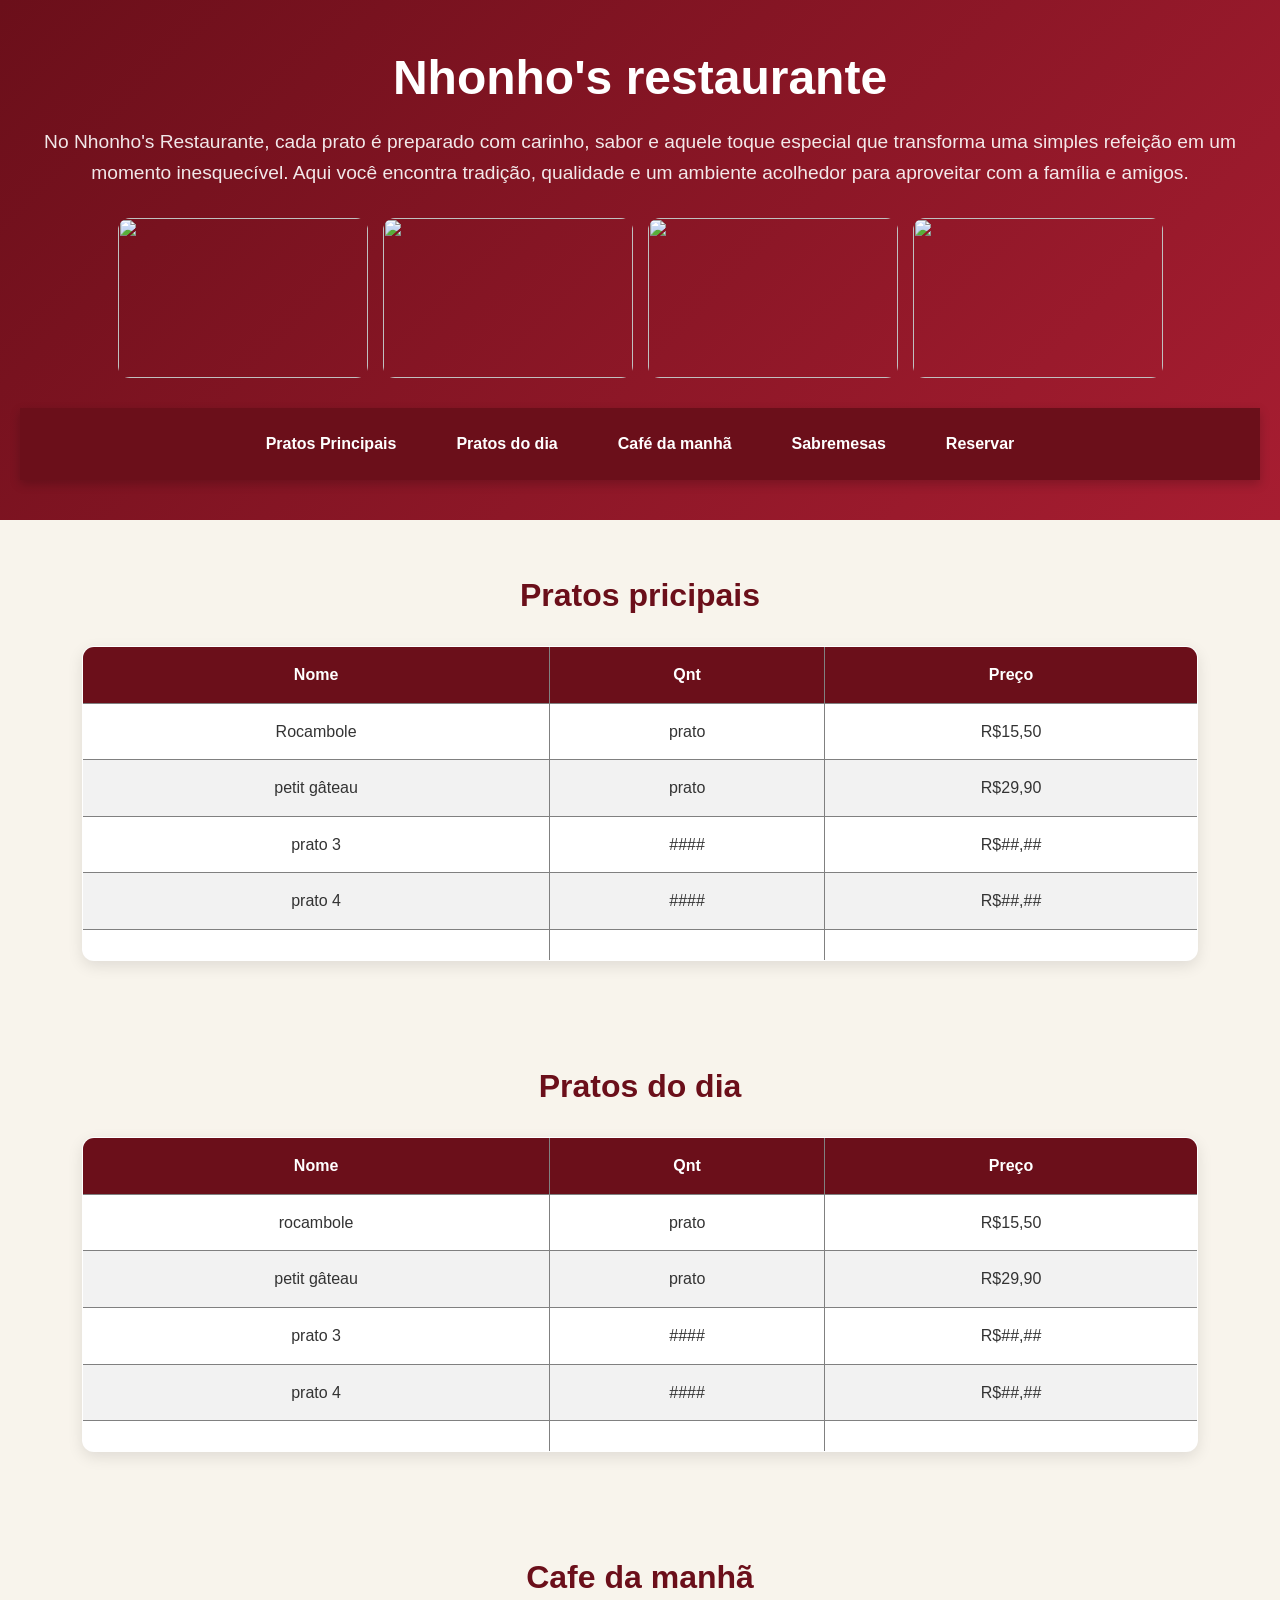
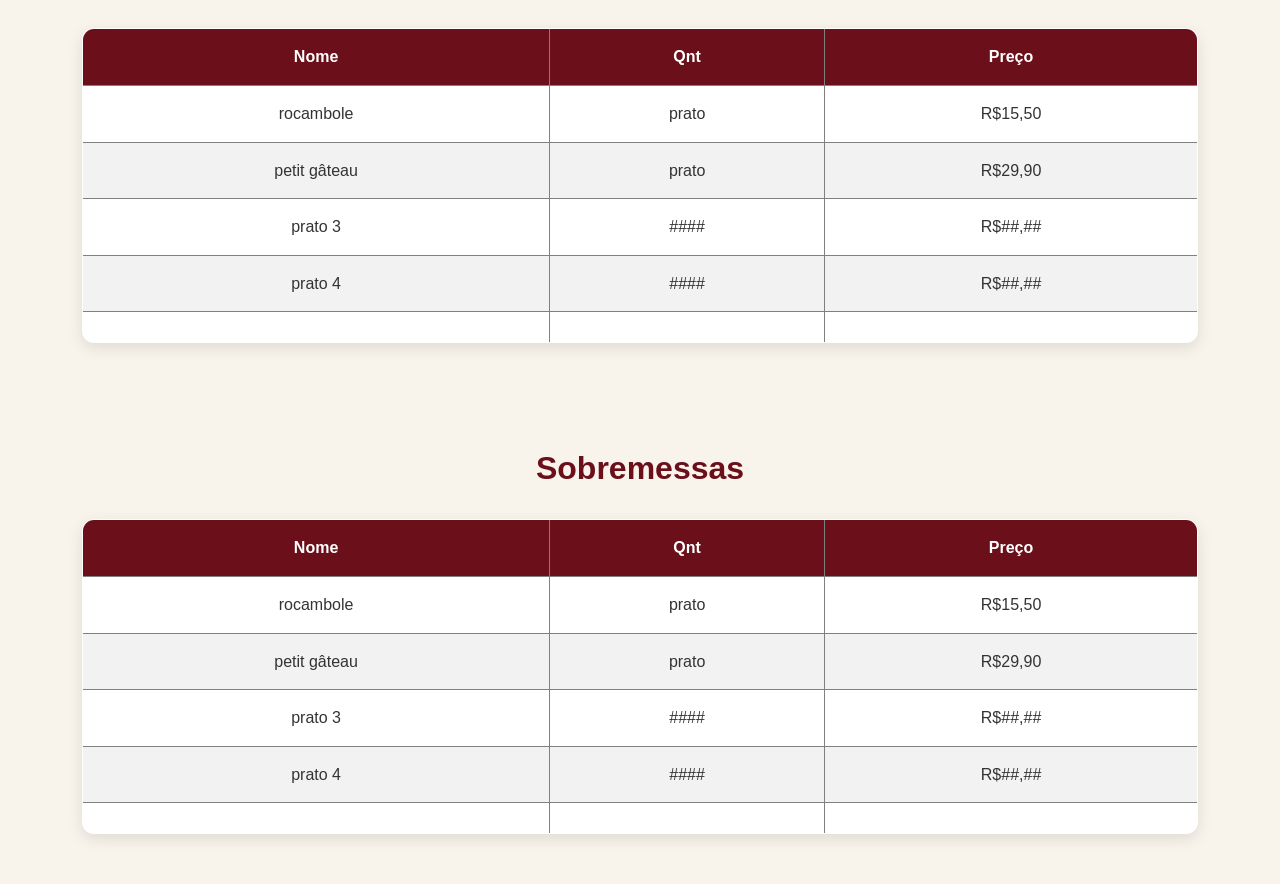
==== projetoResteurante/index.html @ 0e3fda72 "Add files via upload" ====
<!DOCTYPE html>
<html lang="pt-br">

<head>
    <meta charset="UTF-8">
    <meta name="viewport" content="width=device-width, initial-scale=1.0">
    <title>Nhonho's restaurante</title>
    <link rel="stylesheet" href="style.css">

</head>

<body>
    <header>
        <h1>Nhonho's restaurante</h1>
        <p>No Nhonho's Restaurante, cada prato é preparado com carinho, sabor e aquele toque especial que transforma uma
            simples refeição em um momento inesquecível. Aqui você encontra tradição, qualidade e um ambiente acolhedor
            para aproveitar com a família e amigos.</p>
        <div style="flex-direction: row;" class="carrosel">
            <img src="https://th.bing.com/th/id/OIP.OQWwPxt_w4k1fSoa9xNcrQHaE8?w=280&h=187&c=7&r=0&o=7&pid=1.7&rm=3"
                alt="">
            <img src="https://th.bing.com/th/id/OIP.OQWwPxt_w4k1fSoa9xNcrQHaE8?w=280&h=187&c=7&r=0&o=7&pid=1.7&rm=3"
                alt="">
            <img src="https://th.bing.com/th/id/OIP.OQWwPxt_w4k1fSoa9xNcrQHaE8?w=280&h=187&c=7&r=0&o=7&pid=1.7&rm=3"
                alt="">
            <img src="https://th.bing.com/th/id/OIP.OQWwPxt_w4k1fSoa9xNcrQHaE8?w=280&h=187&c=7&r=0&o=7&pid=1.7&rm=3"
                alt="">
        </div>
        <nav>
            <a href="#principal">Pratos Principais</a>
            <a href="#doDia">Pratos do dia</a>
            <a href="#cafeDaManha">Café da manhã</a>
            <a href="#sobremesa">Sabremesas</a>
            <a href="agendamento.html">Reservar </a>
        </nav>
    </header>
    <main>
        <section id="principal">
            <article>
                <h2>Pratos pricipais</h2>
                <table class="pratosPricipais" border="1px">
                    <thead>
                        <th>Nome</th>
                        <th>Qnt</th>
                        <th>Preço</th>
                    </thead>

                    <tbody>
                        <tr>
                            <td onclick="abrirModal('Rocambole', 
'Delicioso rocambole caseiro, macio e recheado com creme especial da casa.',
'https://images.unsplash.com/photo-1604908176997-125f25cc6f3d')">
                                Rocambole
                            </td>
                            <td>prato </td>
                            <td>R$15,50</td>
                        </tr>
                        <tr>
                            <td>petit gâteau</td>
                            <td>prato</td>
                            <td>R$29,90</td>
                        </tr>
                        <tr>
                            <td>prato 3</td>
                            <td>####</td>
                            <td>R$##,##</td>
                        </tr>
                        <tr>
                            <td>prato 4</td>
                            <td>####</td>
                            <td>R$##,##</td>
                        </tr>

                        <tr>
                            <td></td>
                            <td></td>
                            <td></td>
                        </tr>
                    </tbody>
                </table>

            </article>
        </section>
        <section id="doDia">
            <article>
                <h2>Pratos do dia</h2>
                <table class="pratosDoDia" border="1px">
                    <thead>
                        <th>Nome</th>
                        <th>Qnt</th>
                        <th>Preço</th>
                    </thead>

                    <tbody>
                        <tr>
                            <td>rocambole</td>
                            <td>prato </td>
                            <td>R$15,50</td>
                        </tr>
                        <tr>
                            <td>petit gâteau</td>
                            <td>prato</td>
                            <td>R$29,90</td>
                        </tr>
                        <tr>
                            <td>prato 3</td>
                            <td>####</td>
                            <td>R$##,##</td>
                        </tr>
                        <tr>
                            <td>prato 4</td>
                            <td>####</td>
                            <td>R$##,##</td>
                        </tr>

                        <tr>
                            <td></td>
                            <td></td>
                            <td></td>
                        </tr>
                    </tbody>
                </table>

            </article>
        </section>
        <section id="cafeDaManha">
            <article>
                <h2>Cafe da manhã</h2>
                <table class="pratosPricipais" border="1px">
                    <thead>
                        <th>Nome</th>
                        <th>Qnt</th>
                        <th>Preço</th>
                    </thead>

                    <tbody>
                        <tr>
                            <td>rocambole</td>
                            <td>prato </td>
                            <td>R$15,50</td>
                        </tr>
                        <tr>
                            <td>petit gâteau</td>
                            <td>prato</td>
                            <td>R$29,90</td>
                        </tr>
                        <tr>
                            <td>prato 3</td>
                            <td>####</td>
                            <td>R$##,##</td>
                        </tr>
                        <tr>
                            <td>prato 4</td>
                            <td>####</td>
                            <td>R$##,##</td>
                        </tr>

                        <tr>
                            <td></td>
                            <td></td>
                            <td></td>
                        </tr>
                    </tbody>
                </table>

            </article>
        </section>

        <section id="sobremesa">
            <article>
                <h2>Sobremessas</h2>
                <table class="sobremesa" border="1px">
                    <thead>
                        <th>Nome</th>
                        <th>Qnt</th>
                        <th>Preço</th>
                    </thead>

                    <tbody>
                        <tr>
                            <td>rocambole</td>
                            <td>prato </td>
                            <td>R$15,50</td>
                        </tr>
                        <tr>
                            <td>petit gâteau</td>
                            <td>prato</td>
                            <td>R$29,90</td>
                        </tr>
                        <tr>
                            <td>prato 3</td>
                            <td>####</td>
                            <td>R$##,##</td>
                        </tr>
                        <tr>
                            <td>prato 4</td>
                            <td>####</td>
                            <td>R$##,##</td>
                        </tr>

                        <tr>
                            <td></td>
                            <td></td>
                            <td></td>
                        </tr>
                    </tbody>
                </table>

            </article>
        </section>

    </main>
    <!-- MODAL -->
    <div id="modal" class="modal">
        <div class="modal-content">
            <span class="fechar" onclick="fecharModal()">&times;</span>
            <img id="modalImg" src="" alt="">
            <h3 id="modalTitulo"></h3>
            <p id="modalDescricao"></p>
        </div>
    </div>

    <script>
function abrirModal(titulo, descricao, imagem) {
    document.getElementById("modal").style.display = "flex";
    document.getElementById("modalTitulo").innerText = titulo;
    document.getElementById("modalDescricao").innerText = descricao;
    document.getElementById("modalImg").src = imagem;
}

function fecharModal() {
    document.getElementById("modal").style.display = "none";
}

/* FECHAR CLICANDO FORA */
window.onclick = function(event) {
    const modal = document.getElementById("modal");
    const conteudo = document.querySelector(".modal-content");

    if (event.target === modal) {
        fecharModal();
    }
}
document.addEventListener("keydown", function(event) {
    if (event.key === "Escape") {
        fecharModal();
    }
});
</script>
</body>

</html>
---- projetoResteurante/style.css ----
/* Reset */
* {
    margin: 0;
    padding: 0;
    box-sizing: border-box;
}

body {
    font-family: 'Segoe UI', Tahoma, Geneva, Verdana, sans-serif;
    background-color: #f8f4ec;
    color: #333;
    line-height: 1.6;
}

/* Header */
header {
    background: linear-gradient(135deg, #6b0f1a, #a71d31);
    color: white;
    text-align: center;
    padding: 40px 20px;
}
.apresentacao {
    max-width: 700px;
    margin: 20px auto;
    font-size: 1.1rem;
    opacity: 0.9;
}
/* NAVBAR */
nav {
    background-color: #6b0f1a;
    padding: 15px;
    display: flex;
    justify-content: center;
    gap: 30px;
    position: sticky;
    top: 0;
    z-index: 1000;
    box-shadow: 0 4px 10px rgba(0,0,0,0.2);
}

nav a {
    color: white;
    text-decoration: none;
    font-weight: bold;
    font-size: 1rem;
    padding: 8px 15px;
    border-radius: 20px;
    transition: 0.3s ease;
}

nav a:hover {
    background-color: #d4af37;
    color: #6b0f1a;
    transform: translateY(-2px);
}
html {
    scroll-behavior: smooth;
}

header h1 {
    font-size: 3rem;
    margin-bottom: 10px;
}

header p {
    font-size: 1.2rem;
    opacity: 0.9;
}

/* Carrossel */
.carrosel {
    display: flex;
    justify-content: center;
    gap: 15px;
    margin: 30px 0;
    flex-wrap: wrap;
}

.carrosel img {
    width: 250px;
    height: 160px;
    object-fit: cover;
    border-radius: 12px;
    transition: transform 0.3s ease, box-shadow 0.3s ease;
}

.carrosel img:hover {
    transform: scale(1.05);
    box-shadow: 0 10px 20px rgba(0, 0, 0, 0.3);
}

/* Botões */
.botoes {
    margin-top: 15px;
}

.botoes button {
    background-color: #d4af37;
    color: #fff;
    border: none;
    padding: 10px 20px;
    margin: 5px;
    border-radius: 30px;
    cursor: pointer;
    font-weight: bold;
    transition: 0.3s;
}

.botoes button:hover {
    background-color: #b9962e;
    transform: translateY(-2px);
}

/* Seções */
section {
    padding: 50px 20px;
}

section h2 {
    text-align: center;
    margin-bottom: 25px;
    font-size: 2rem;
    color: #6b0f1a;
}

/* Tabelas */
table {
    width: 90%;
    margin: auto;
    border-collapse: collapse;
    background: white;
    border-radius: 12px;
    overflow: hidden;
    box-shadow: 0 5px 15px rgba(0,0,0,0.1);
}

thead {
    background-color: #6b0f1a;
    color: white;
}

th, td {
    padding: 15px;
    text-align: center;
}

th {
    font-weight: bold;
}

tbody tr:nth-child(even) {
    background-color: #f2f2f2;
}

tbody tr:hover {
    background-color: #ffe8d6;
    transition: 0.3s;
}

/* Responsividade */
@media (max-width: 768px) {
    header h1 {
        font-size: 2rem;
    }

    .carrosel img {
        width: 100%;
        height: auto;
    }

    table {
        font-size: 0.9rem;
    }
}
/* MODAL */
.modal {
    display: none;
    position: fixed;
    inset: 0;
    background-color: rgba(0,0,0,0.7);
    justify-content: center;
    align-items: center;
    z-index: 2000;
}

.modal-content {
    background: white;
    padding: 25px;
    border-radius: 15px;
    width: 90%;
    max-width: 500px;
    text-align: center;
    animation: aparecer 0.3s ease;
}

.modal-content img {
    width: 100%;
    border-radius: 10px;
    margin-bottom: 15px;
}

.modal-content h3 {
    color: #6b0f1a;
    margin-bottom: 10px;
}

.fechar {
    position: absolute;
    right: 20px;
    top: 10px;
    font-size: 28px;
    cursor: pointer;
}

@keyframes aparecer {
    from {
        transform: scale(0.8);
        opacity: 0;
    }
    to {
        transform: scale(1);
        opacity: 1;
    }
}
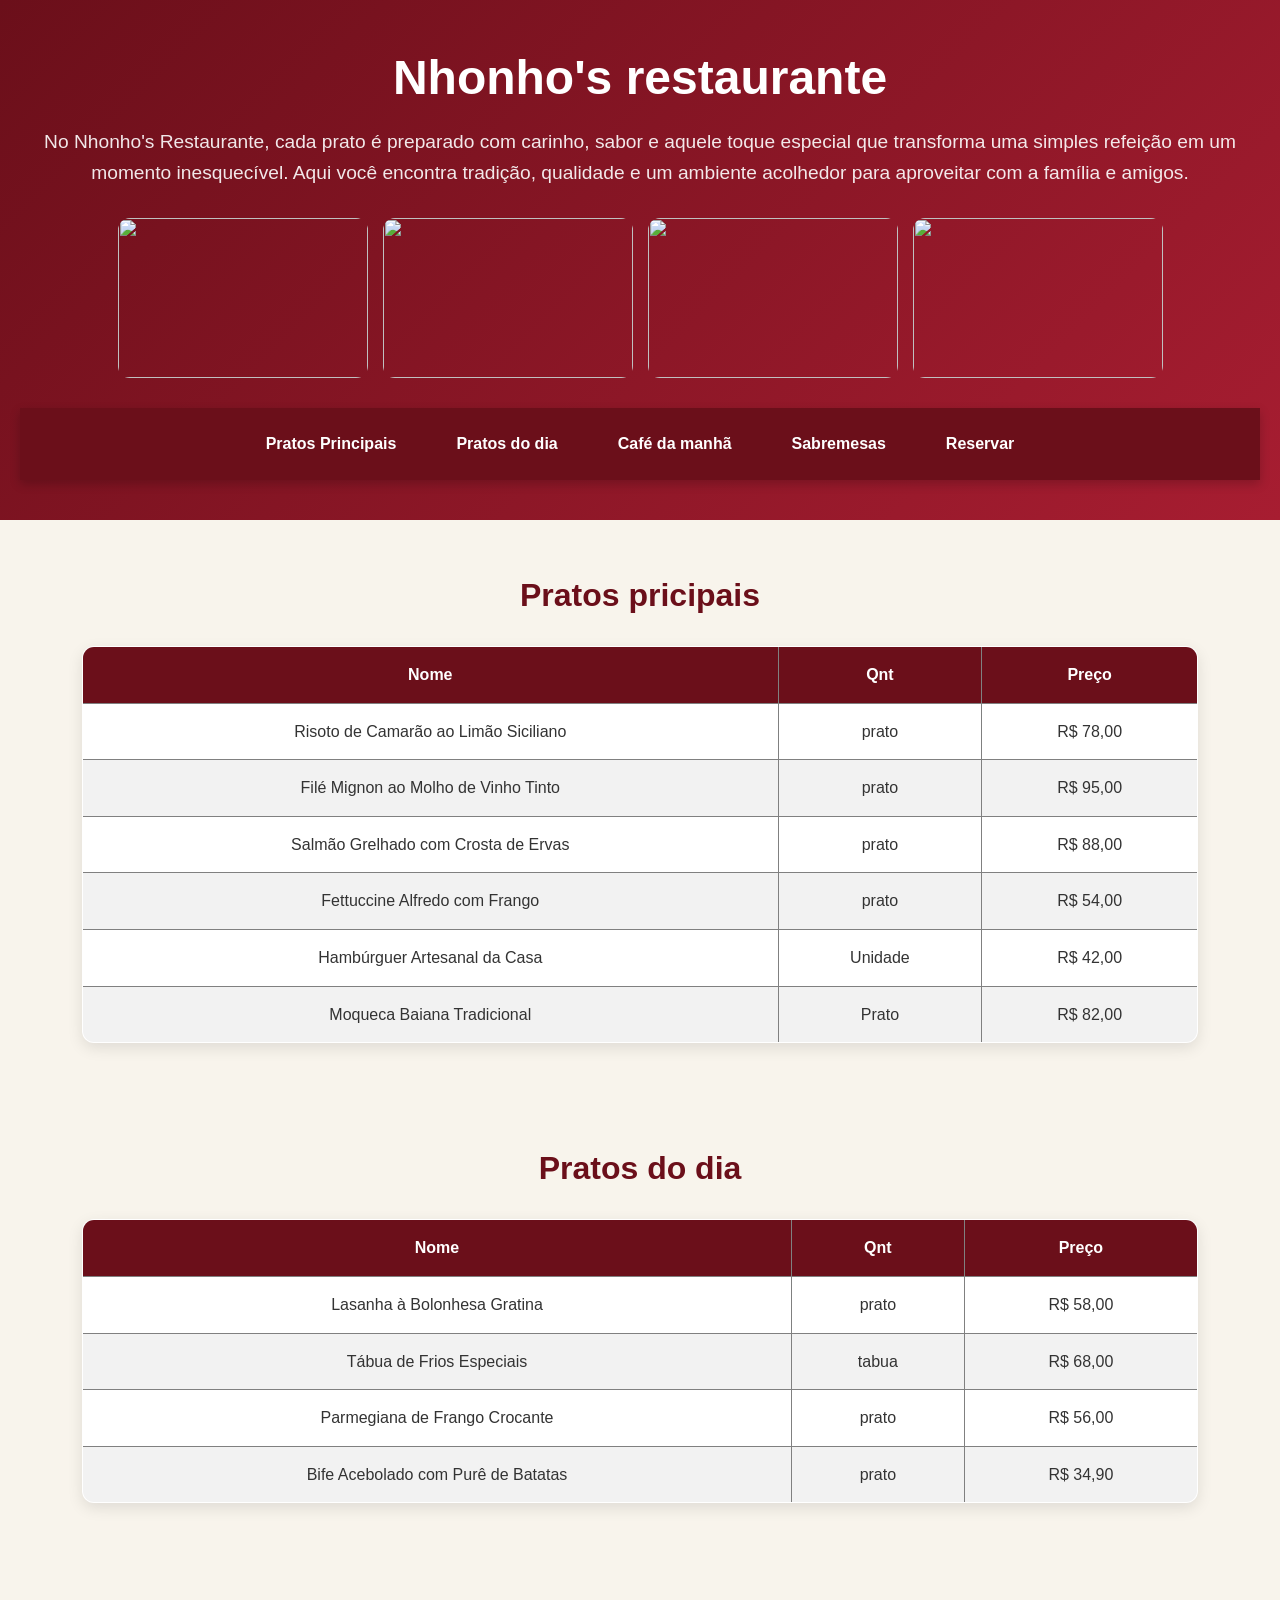
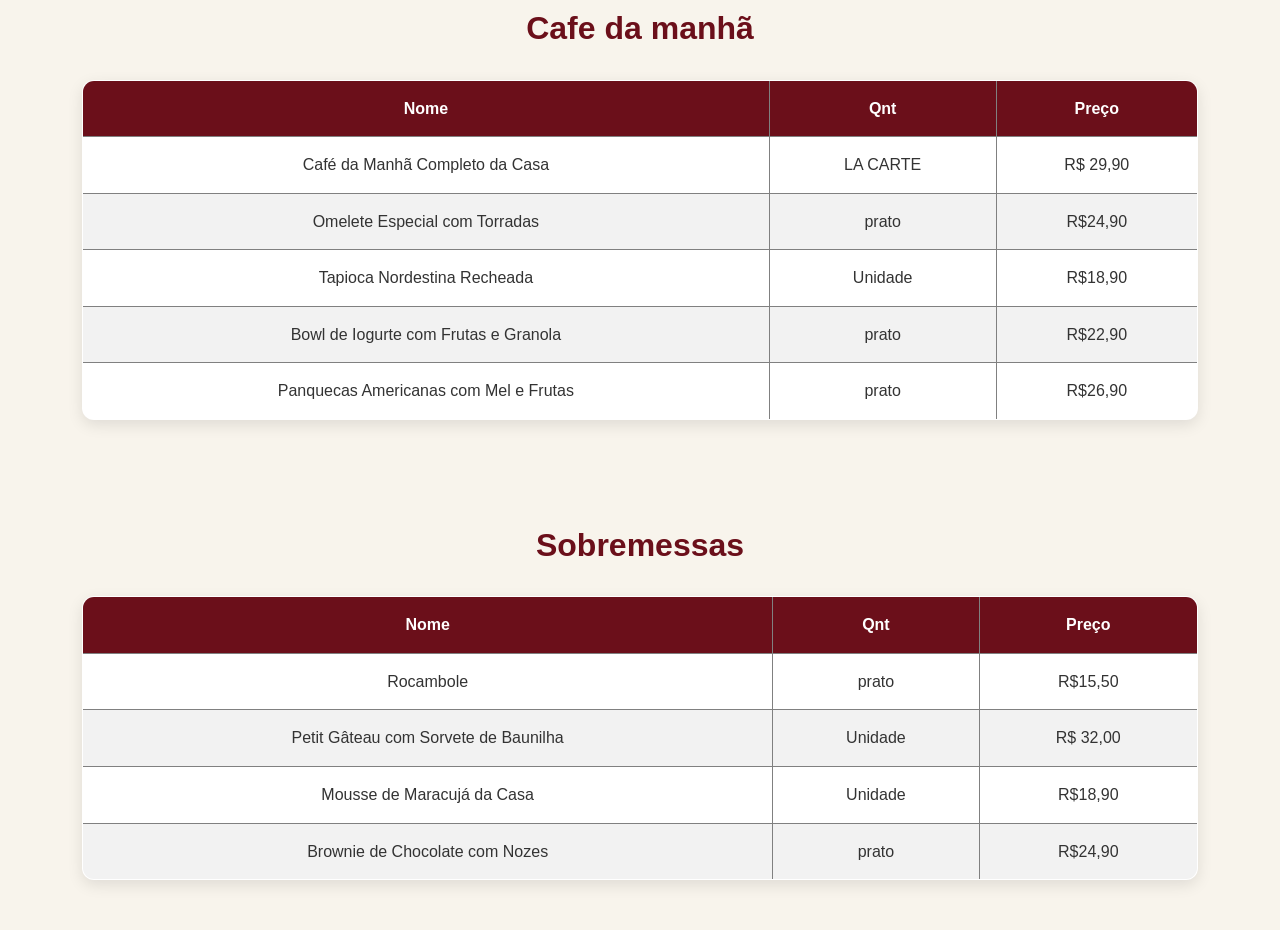
==== commit 364db86a: "Update index.html atualização de pratos" ====
--- a/projetoResteurante/index.html
+++ b/projetoResteurante/index.html
@@ -16,13 +16,13 @@
             simples refeição em um momento inesquecível. Aqui você encontra tradição, qualidade e um ambiente acolhedor
             para aproveitar com a família e amigos.</p>
         <div style="flex-direction: row;" class="carrosel">
-            <img src="https://th.bing.com/th/id/OIP.OQWwPxt_w4k1fSoa9xNcrQHaE8?w=280&h=187&c=7&r=0&o=7&pid=1.7&rm=3"
+            <img src="https://th.bing.com/th/id/OIP.E082zXHbdTt6mlkRQw0bIQHaE8?w=271&h=181&c=7&r=0&o=7&pid=1.7&rm=3"
                 alt="">
-            <img src="https://th.bing.com/th/id/OIP.OQWwPxt_w4k1fSoa9xNcrQHaE8?w=280&h=187&c=7&r=0&o=7&pid=1.7&rm=3"
+            <img src="https://th.bing.com/th/id/OIP.fLppPAmGnMgD4NKNwjPMJAHaE5?w=283&h=187&c=7&r=0&o=7&pid=1.7&rm=3"
                 alt="">
-            <img src="https://th.bing.com/th/id/OIP.OQWwPxt_w4k1fSoa9xNcrQHaE8?w=280&h=187&c=7&r=0&o=7&pid=1.7&rm=3"
+            <img src="https://th.bing.com/th/id/OIP.3AdfGYzsZPaOn3BMKSn4ugHaHa?w=179&h=180&c=7&r=0&o=7&pid=1.7&rm=3"
                 alt="">
-            <img src="https://th.bing.com/th/id/OIP.OQWwPxt_w4k1fSoa9xNcrQHaE8?w=280&h=187&c=7&r=0&o=7&pid=1.7&rm=3"
+            <img src="https://th.bing.com/th/id/OIP.0T473rBRWFmNmVSODD3fEgHaE8?w=200&h=200&c=10&o=6&pid=genserp&rm=2"
                 alt="">
         </div>
         <nav>
@@ -45,35 +45,54 @@
                     </thead>
 
                     <tbody>
-                        <tr>
-                            <td onclick="abrirModal('Rocambole', 
-'Delicioso rocambole caseiro, macio e recheado com creme especial da casa.',
-'https://images.unsplash.com/photo-1604908176997-125f25cc6f3d')">
-                                Rocambole
-                            </td>
-                            <td>prato </td>
-                            <td>R$15,50</td>
-                        </tr>
-                        <tr>
-                            <td>petit gâteau</td>
-                            <td>prato</td>
-                            <td>R$29,90</td>
-                        </tr>
-                        <tr>
-                            <td>prato 3</td>
-                            <td>####</td>
-                            <td>R$##,##</td>
-                        </tr>
-                        <tr>
-                            <td>prato 4</td>
-                            <td>####</td>
-                            <td>R$##,##</td>
-                        </tr>
-
-                        <tr>
-                            <td></td>
-                            <td></td>
-                            <td></td>
+                       
+                        <tr>
+                            <td onclick="abrirModal('Risoto de Camarão ao Limão Siciliano ',
+'Cremoso risoto arbóreo preparado com camarões salteados, toque fresco de limão siciliano e finalizado com parmesão e ervas finas.',
+'https://th.bing.com/th/id/OIP.klxJBnc9aKmMT63LD_9J6AHaJQ?w=200&h=200&c=10&o=6&pid=genserp&rm=2')">
+                                Risoto de Camarão ao Limão Siciliano</td>
+                            <td>prato</td>
+                            <td>R$ 78,00</td>
+                        </tr>
+                        <tr>
+                            <td onclick="abrirModal('Filé Mignon ao Molho de Vinho Tinto',
+                                'Suculento filé mignon grelhado no ponto perfeito, acompanhado de molho reduzido de vinho tinto e servido com purê de batatas rústico.',
+'https://th.bing.com/th/id/OIP.nGO_1oS9zOXxSYzh1H_TEwHaEK?w=200&h=200&c=10&o=6&pid=genserp&rm=2')">
+                                Filé Mignon ao Molho de Vinho Tinto</td>
+                            <td>prato</td>
+                            <td>R$ 95,00</td>
+                        </tr>
+                        <tr>
+                            <td onclick="abrirModal('Salmão Grelhado com Crosta de Ervas',
+                                'Salmão selecionado, grelhado e coberto com crosta crocante de ervas frescas, servido comlegumes salteados na manteiga',
+'https://th.bing.com/th/id/OIP.0T473rBRWFmNmVSODD3fEgHaE8?w=200&h=200&c=10&o=6&pid=genserp&rm=2')">
+                                Salmão Grelhado com Crosta de Ervas</td>
+                            <td>prato</td>
+                            <td>R$ 88,00</td>
+                        </tr>
+                        <tr>
+                            <td onclick="abrirModal('Fettuccine Alfredo com Frangoo',
+                                'Massa artesanal envolvida em um molho Alfredo cremoso, com tiras de frango grelhado e toque especial de noz-moscada.',
+'https://th.bing.com/th/id/OIP.3AdfGYzsZPaOn3BMKSn4ugHaHa?w=179&h=180&c=7&r=0&o=7&pid=1.7&rm=3')">
+                                Fettuccine Alfredo com Frango</td>
+                            <td>prato</td>
+                            <td>R$ 54,00</td>
+                        </tr>
+                        <tr>
+                            <td onclick="abrirModal('Hambúrguer Artesanal da Casa',
+'Blend especial de carnes nobres, queijo derretido, pão brioche macio e molho exclusivo da casa, acompanhado de batatas fritas crocantes.',
+'https://th.bing.com/th/id/OIP.1Z-Jeh_UlOFtbDfCqxU9HgHaEC?w=328&h=180&c=7&r=0&o=7&pid=1.7&rm=3' )">
+                                Hambúrguer Artesanal da Casa</td>
+                            <td>Unidade</td>
+                            <td>R$ 42,00</td>
+                        </tr>
+                        <tr>
+                            <td onclick="abrirModal('Moqueca Baiana Tradicional',
+'Peixe fresco cozido lentamente com leite de coco, azeite de dendê, pimentões e coentro, trazendo o sabor marcante da culinária nordestina.',
+'https://th.bing.com/th/id/OIP.eA3q4X6Tqtz-175QgXzswAHaE7?w=240&h=180&c=7&r=0&o=7&pid=1.7&rm=3'
+                            )">Moqueca Baiana Tradicional</td>
+                            <td>Prato</td>
+                            <td>R$ 82,00</td>
                         </tr>
                     </tbody>
                 </table>
@@ -92,31 +111,42 @@
 
                     <tbody>
                         <tr>
-                            <td>rocambole</td>
+                            <td onclick="abrirModal('Lasanha à Bolonhesa Gratina',
+                                'Camadas generosas de massa fresca intercaladas com molho bolonhesa artesanal e queijo gratinado ao forno.',
+                                'https://th.bing.com/th/id/OIP.NQezAtHjCbdgHBDmmwG7vQHaE8?w=269&h=180&c=7&r=0&o=7&pid=1.7&rm=3'
+                            )">
+                            Lasanha à Bolonhesa Gratina</td>
                             <td>prato </td>
-                            <td>R$15,50</td>
-                        </tr>
-                        <tr>
-                            <td>petit gâteau</td>
-                            <td>prato</td>
-                            <td>R$29,90</td>
-                        </tr>
-                        <tr>
-                            <td>prato 3</td>
-                            <td>####</td>
-                            <td>R$##,##</td>
-                        </tr>
-                        <tr>
-                            <td>prato 4</td>
-                            <td>####</td>
-                            <td>R$##,##</td>
-                        </tr>
-
-                        <tr>
-                            <td></td>
-                            <td></td>
-                            <td></td>
-                        </tr>
+                            <td>R$ 58,00</td>
+                        </tr>
+                        <tr>
+                            <td onclick="abrirModal('Tábua de Frios Especiais',
+                                'Seleção refinada de queijos, embutidos, frutas frescas e geleias artesanais, perfeita para compartilhar.',
+                                'https://th.bing.com/th/id/OIP.IL-IhPSLFZsKVskhYpmLKwHaHa?w=181&h=181&c=7&r=0&o=7&pid=1.7&rm=3'                            )">
+                                Tábua de Frios Especiais</td>
+                            <td>tabua</td>
+                            <td>R$ 68,00</td>
+                        </tr>
+                        <tr>
+                            <td onclick="abrirModal('Parmegiana de Frango Crocante',
+                                'Filé de frango empanado e dourado, coberto com molho de tomate caseiro e queijo gratinado, servido com arroz e fritas.',
+                                'https://th.bing.com/th/id/OIP.herBB4AZTBuHEUHzjEKjVwHaEO?w=272&h=180&c=7&r=0&o=7&pid=1.7&rm=3'
+                            )">
+                            Parmegiana de Frango Crocante</td>
+                            <td>prato</td>
+                            <td>R$ 56,00</td>
+                        </tr>
+                        <tr>
+                            <td onclick="abrirModal('Bife Acebolado com Purê de Batatas',
+'Bife macio grelhado com cebolas douradas, acompanhado de purê de batatas cremoso e arroz branco.',
+'https://th.bing.com/th/id/OIP.t91JXF9SZabSxS5hqFz60gHaEO?w=312&h=200&c=10&o=6&pid=genserp&rm=2'
+                            )">
+                            Bife Acebolado com Purê de Batatas</td>
+                            <td>prato</td>
+                            <td>R$ 34,90</td>
+                        </tr>
+
+                        
                     </tbody>
                 </table>
 
@@ -134,31 +164,47 @@
 
                     <tbody>
                         <tr>
-                            <td>rocambole</td>
-                            <td>prato </td>
-                            <td>R$15,50</td>
-                        </tr>
-                        <tr>
-                            <td>petit gâteau</td>
-                            <td>prato</td>
-                            <td>R$29,90</td>
-                        </tr>
-                        <tr>
-                            <td>prato 3</td>
-                            <td>####</td>
-                            <td>R$##,##</td>
-                        </tr>
-                        <tr>
-                            <td>prato 4</td>
-                            <td>####</td>
-                            <td>R$##,##</td>
-                        </tr>
-
-                        <tr>
-                            <td></td>
-                            <td></td>
-                            <td></td>
-                        </tr>
+                            <td onclick="abrirModal('Café da Manhã Completo da Casa',
+                                'Pão francês quentinho, ovos mexidos cremosos, presunto e queijo, manteiga, geleia artesanal, suco natural e café fresco passado na hora.',
+                                'https://th.bing.com/th/id/OIP.E082zXHbdTt6mlkRQw0bIQHaE8?w=271&h=181&c=7&r=0&o=7&pid=1.7&rm=3'
+                            )">Café da Manhã Completo da Casa</td>
+                            <td>LA CARTE </td>
+                            <td>R$ 29,90</td>
+                        </tr>
+                        <tr>
+                            <td onclick="abrirModal('Omelete Especial com Torradas',
+                                'Omelete fofinha recheada com queijo, tomate e ervas frescas, acompanhada de torradas crocantes e salada leve.',
+                                'https://th.bing.com/th/id/OIP.WrvoZNigi0b0E2ooZGN5hgHaFj?w=227&h=180&c=7&r=0&o=7&pid=1.7&rm=3'
+                            )">Omelete Especial com Torradas</td>
+                            <td>prato</td>
+                            <td>R$24,90</td>
+                        </tr>
+                        <tr>
+                            <td onclick="abrirModal('Tapioca Nordestina Recheada',
+                                'Tapioca preparada na hora, com recheio de queijo coalho e coco ou frango com catupiry.',
+                                'https://th.bing.com/th/id/OIP.KezhARpTSI614HuX2mr0EgHaHa?w=180&h=180&c=7&r=0&o=7&pid=1.7&rm=3'
+                            )">Tapioca Nordestina Recheada</td>
+                            <td>Unidade</td>
+                            <td>R$18,90</td>
+                        </tr>
+                        <tr>
+                            <td onclick="abrirModal('Bowl de Iogurte com Frutas e Granola',
+                                'Iogurte natural cremoso com frutas frescas da estação, granola crocante e toque de mel.',
+                                'https://th.bing.com/th/id/OIP.C_-c6kFx9BbqAwEXVfIbugHaE8?w=263&h=180&c=7&r=0&o=7&pid=1.7&rm=3'
+                            )">Bowl de Iogurte com Frutas e Granola</td>
+                            <td>prato</td>
+                            <td>R$22,90</td>
+                        </tr>
+                        <tr>
+                            <td onclick="abrirModal('Bowl de Iogurte com Frutas Panquecas Americanas com Mel e Frutase Granola',
+                                'Panquecas macias e douradas, servidas com mel, frutas frescas e leve polvilhada de açúcar.',
+                                'https://th.bing.com/th/id/OIP.xJnJCNO9IutHbvnv_R3ntQHaEK?w=323&h=181&c=7&r=0&o=7&pid=1.7&rm=3'
+                            )">Panquecas Americanas com Mel e Frutas</td>
+                            <td>prato</td>
+                            <td>R$26,90</td>
+                        </tr>
+
+                      
                     </tbody>
                 </table>
 
@@ -176,32 +222,43 @@
                     </thead>
 
                     <tbody>
-                        <tr>
-                            <td>rocambole</td>
+                         <tr>
+                            <td onclick="abrirModal('Rocambole', 
+'Delicioso rocambole caseiro, macio e recheado com creme especial da casa.',
+'https://th.bing.com/th/id/OIP.PbgKGKr9X_n-nzLPeR9L3AHaEx?w=256&h=180&c=7&r=0&o=7&pid=1.7&rm=3')">
+                                Rocambole
+                            </td>
                             <td>prato </td>
                             <td>R$15,50</td>
                         </tr>
-                        <tr>
-                            <td>petit gâteau</td>
-                            <td>prato</td>
-                            <td>R$29,90</td>
-                        </tr>
-                        <tr>
-                            <td>prato 3</td>
-                            <td>####</td>
-                            <td>R$##,##</td>
-                        </tr>
-                        <tr>
-                            <td>prato 4</td>
-                            <td>####</td>
-                            <td>R$##,##</td>
-                        </tr>
-
-                        <tr>
-                            <td></td>
-                            <td></td>
-                            <td></td>
-                        </tr>
+                         <tr>
+                            <td onclick="abrirModal('Petit Gâteau com Sorvete de Baunilha', 
+'Bolinho de chocolate com interior cremoso, servido quente e acompanhado de sorvete de baunilha e calda especial.',
+'https://th.bing.com/th/id/OIP.fLppPAmGnMgD4NKNwjPMJAHaE5?w=283&h=187&c=7&r=0&o=7&pid=1.7&rm=3')">
+                                Petit Gâteau com Sorvete de Baunilha
+                            </td>
+                            <td>Unidade </td>
+                            <td>R$ 32,00</td>
+                        </tr>
+                         <tr>
+                            <td onclick="abrirModal('Mousse de Maracujá da Casa', 
+'Mousse leve e aerado, com o equilíbrio perfeito entre o doce e o azedinho do maracujá fresco.',
+'https://th.bing.com/th/id/OIP.yCumEBVzqcVtmBR2bohEPwHaE8?w=286&h=191&c=7&r=0&o=7&pid=1.7&rm=3')">
+                                Mousse de Maracujá da Casa
+                            </td>
+                            <td>Unidade </td>
+                            <td>R$18,90</td>
+                        </tr>
+                         <tr>
+                            <td onclick="abrirModal('Brownie de Chocolate com Nozes', 
+'Brownie macio por dentro e levemente crocante por fora, servido com calda quente de chocolate.',
+'https://th.bing.com/th/id/OIP.prZkqeG7J1fHMlcy484vWwHaE4?w=250&h=180&c=7&r=0&o=7&pid=1.7&rm=3')">
+                                Brownie de Chocolate com Nozes
+                            </td>
+                            <td>prato </td>
+                            <td>R$24,90</td>
+                        </tr>
+                        
                     </tbody>
                 </table>
 
@@ -220,32 +277,32 @@
     </div>
 
     <script>
-function abrirModal(titulo, descricao, imagem) {
-    document.getElementById("modal").style.display = "flex";
-    document.getElementById("modalTitulo").innerText = titulo;
-    document.getElementById("modalDescricao").innerText = descricao;
-    document.getElementById("modalImg").src = imagem;
-}
-
-function fecharModal() {
-    document.getElementById("modal").style.display = "none";
-}
-
-/* FECHAR CLICANDO FORA */
-window.onclick = function(event) {
-    const modal = document.getElementById("modal");
-    const conteudo = document.querySelector(".modal-content");
-
-    if (event.target === modal) {
-        fecharModal();
-    }
-}
-document.addEventListener("keydown", function(event) {
-    if (event.key === "Escape") {
-        fecharModal();
-    }
-});
-</script>
+        function abrirModal(titulo, descricao, imagem) {
+            document.getElementById("modal").style.display = "flex";
+            document.getElementById("modalTitulo").innerText = titulo;
+            document.getElementById("modalDescricao").innerText = descricao;
+            document.getElementById("modalImg").src = imagem;
+        }
+
+        function fecharModal() {
+            document.getElementById("modal").style.display = "none";
+        }
+
+        /* FECHAR CLICANDO FORA */
+        window.onclick = function (event) {
+            const modal = document.getElementById("modal");
+            const conteudo = document.querySelector(".modal-content");
+
+            if (event.target === modal) {
+                fecharModal();
+            }
+        }
+        document.addEventListener("keydown", function (event) {
+            if (event.key === "Escape") {
+                fecharModal();
+            }
+        });
+    </script>
 </body>
 
-</html>+</html>
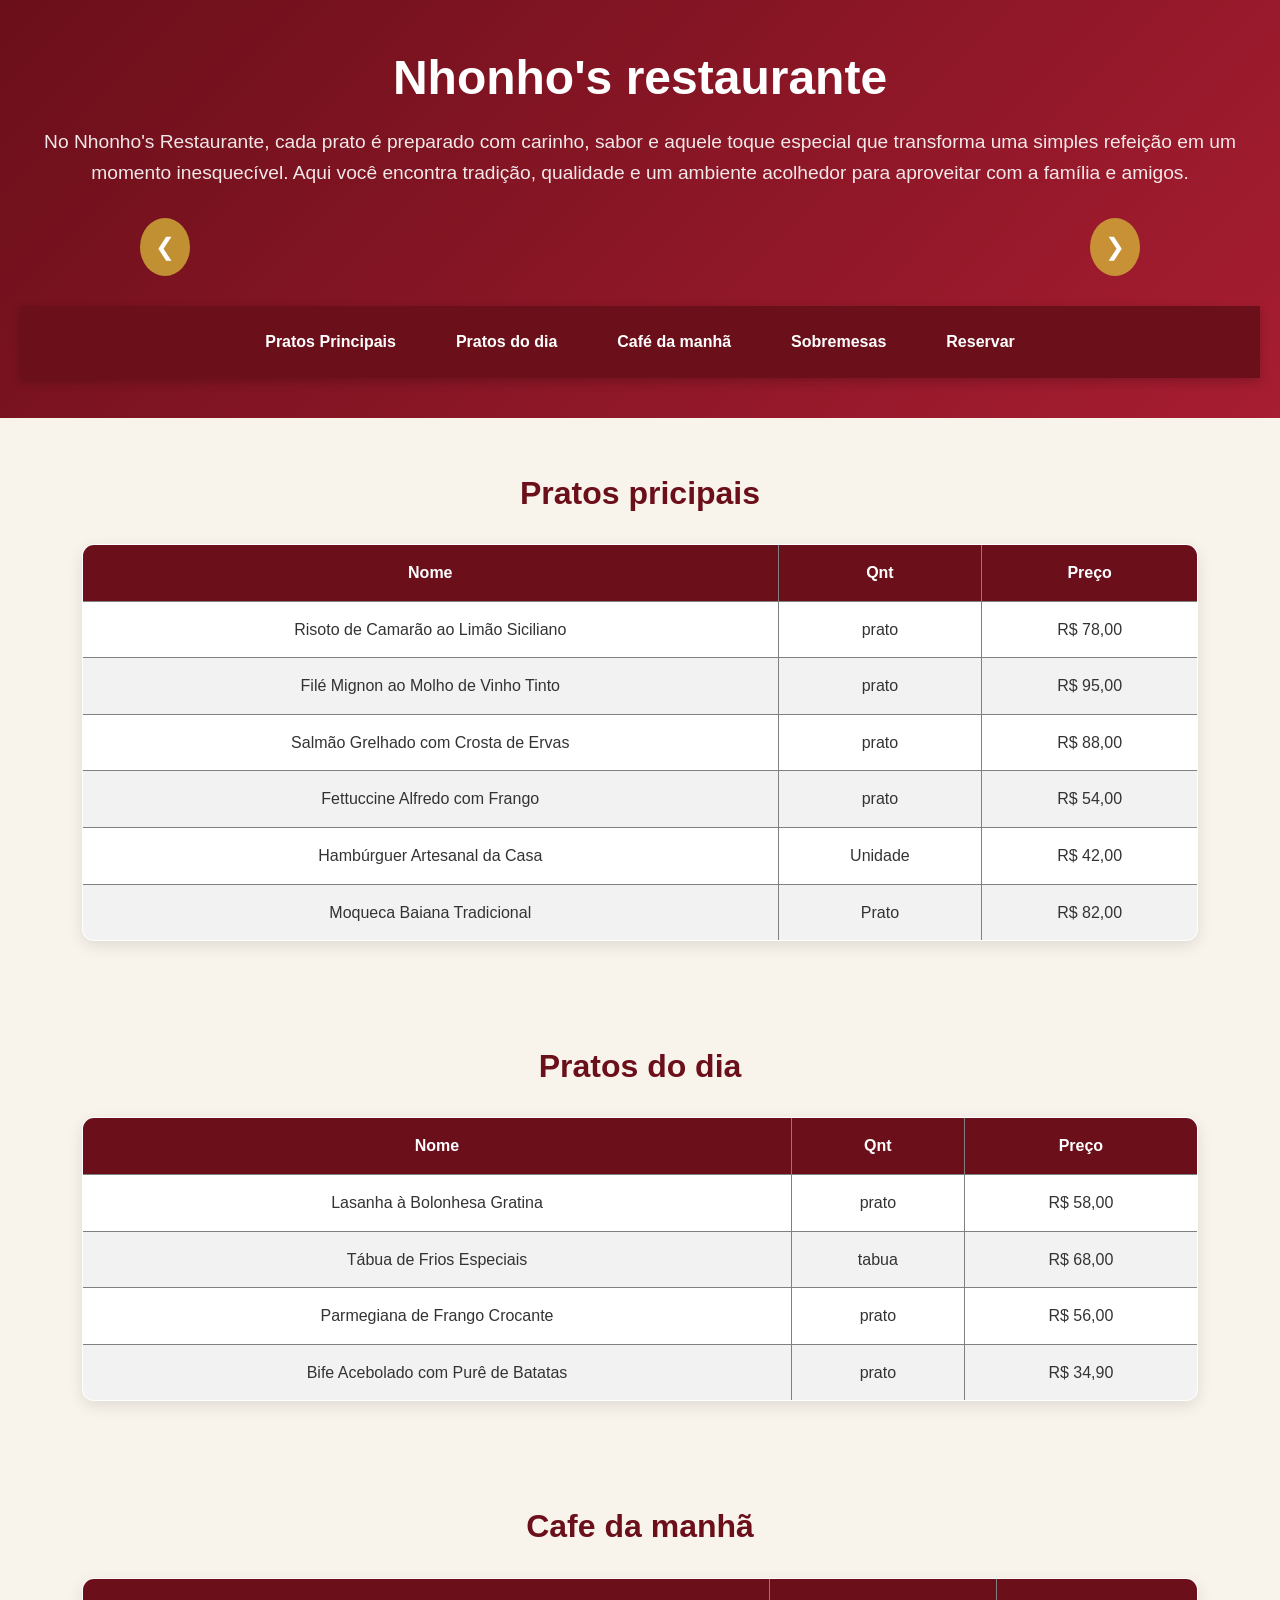
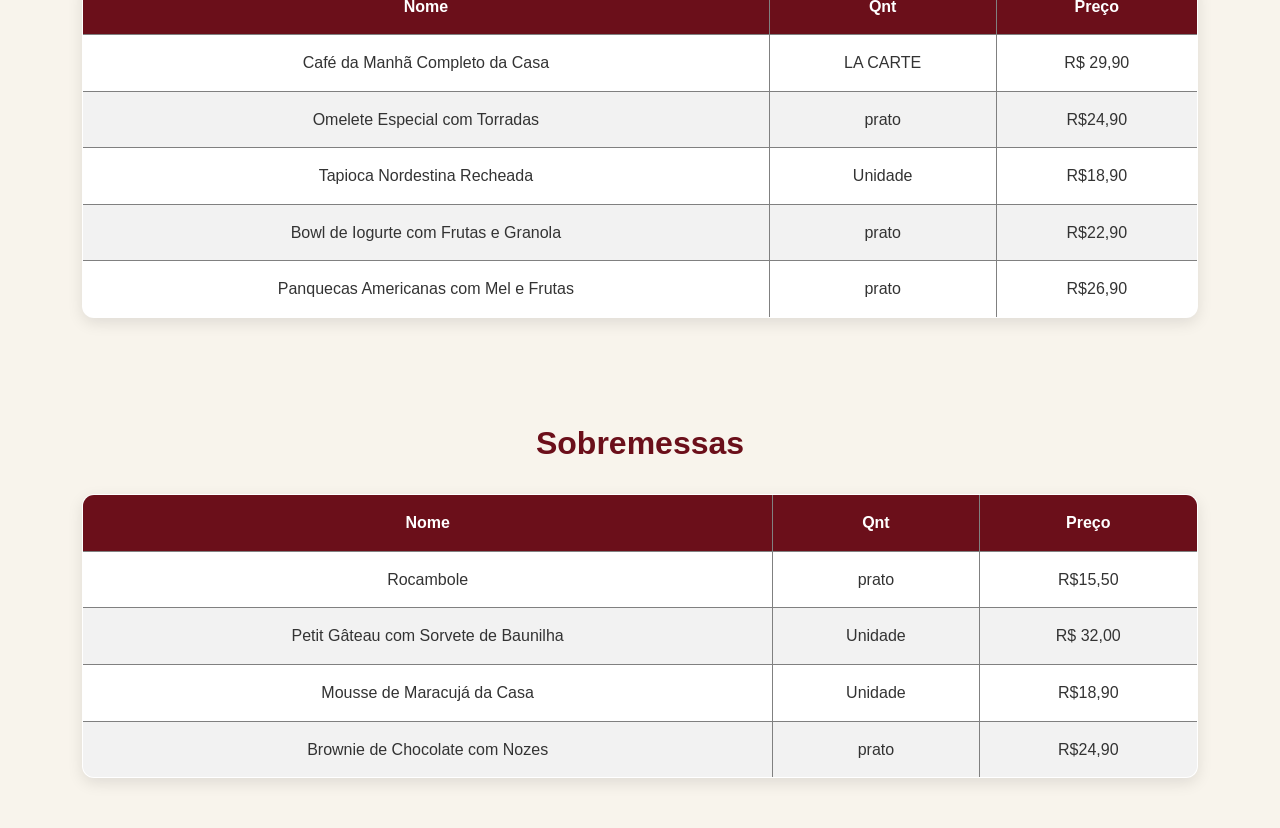
==== commit b90bc59b: "Update index.html" ====
--- a/projetoResteurante/index.html
+++ b/projetoResteurante/index.html
@@ -1,38 +1,46 @@
 <!DOCTYPE html>
 <html lang="pt-br">
-
 <head>
     <meta charset="UTF-8">
     <meta name="viewport" content="width=device-width, initial-scale=1.0">
     <title>Nhonho's restaurante</title>
     <link rel="stylesheet" href="style.css">
-
 </head>
-
 <body>
     <header>
         <h1>Nhonho's restaurante</h1>
         <p>No Nhonho's Restaurante, cada prato é preparado com carinho, sabor e aquele toque especial que transforma uma
             simples refeição em um momento inesquecível. Aqui você encontra tradição, qualidade e um ambiente acolhedor
             para aproveitar com a família e amigos.</p>
-        <div style="flex-direction: row;" class="carrosel">
-            <img src="https://th.bing.com/th/id/OIP.E082zXHbdTt6mlkRQw0bIQHaE8?w=271&h=181&c=7&r=0&o=7&pid=1.7&rm=3"
-                alt="">
-            <img src="https://th.bing.com/th/id/OIP.fLppPAmGnMgD4NKNwjPMJAHaE5?w=283&h=187&c=7&r=0&o=7&pid=1.7&rm=3"
-                alt="">
-            <img src="https://th.bing.com/th/id/OIP.3AdfGYzsZPaOn3BMKSn4ugHaHa?w=179&h=180&c=7&r=0&o=7&pid=1.7&rm=3"
-                alt="">
-            <img src="https://th.bing.com/th/id/OIP.0T473rBRWFmNmVSODD3fEgHaE8?w=200&h=200&c=10&o=6&pid=genserp&rm=2"
-                alt="">
+
+        <!-- Carrossel -->
+        <div class="carrossel-container">
+            <button class="prev" onclick="anterior()">&#10094;</button>
+            <div class="carrossel-wrapper">
+                <div class="carrossel-track">
+                    <img src="https://th.bing.com/th/id/OIP.E082zXHbdTt6mlkRQw0bIQHaE8" alt="">
+                    <img src="https://th.bing.com/th/id/OIP.fLppPAmGnMgD4NKNwjPMJAHaE5" alt="">
+                    <img src="https://th.bing.com/th/id/OIP.3AdfGYzsZPaOn3BMKSn4ugHaHa" alt="">
+                    <img src="https://th.bing.com/th/id/OIP.0T473rBRWFmNmVSODD3fEgHaE8" alt="">
+                    <img src="https://th.bing.com/th/id/OIP.klxJBnc9aKmMT63LD_9J6AHaJQ?w=200&h=200&c=10&o=6&pid=genserp&rm=2" alt="">
+                    <img src="https://th.bing.com/th/id/OIP.nGO_1oS9zOXxSYzh1H_TEwHaEK?w=200&h=200&c=10&o=6&pid=genserp&rm=2" alt="">
+                </div>
+            </div>
+            <button class="next" onclick="proximo()">&#10095;</button>
         </div>
+
         <nav>
             <a href="#principal">Pratos Principais</a>
             <a href="#doDia">Pratos do dia</a>
             <a href="#cafeDaManha">Café da manhã</a>
-            <a href="#sobremesa">Sabremesas</a>
-            <a href="agendamento.html">Reservar </a>
+            <a href="#sobremesa">Sobremesas</a>
+            <a href="agendamento.html">Reservar</a>
         </nav>
     </header>
+  
+
+
+
     <main>
         <section id="principal">
             <article>
@@ -266,6 +274,7 @@
         </section>
 
     </main>
+    
     <!-- MODAL -->
     <div id="modal" class="modal">
         <div class="modal-content">
@@ -276,33 +285,6 @@
         </div>
     </div>
 
-    <script>
-        function abrirModal(titulo, descricao, imagem) {
-            document.getElementById("modal").style.display = "flex";
-            document.getElementById("modalTitulo").innerText = titulo;
-            document.getElementById("modalDescricao").innerText = descricao;
-            document.getElementById("modalImg").src = imagem;
-        }
-
-        function fecharModal() {
-            document.getElementById("modal").style.display = "none";
-        }
-
-        /* FECHAR CLICANDO FORA */
-        window.onclick = function (event) {
-            const modal = document.getElementById("modal");
-            const conteudo = document.querySelector(".modal-content");
-
-            if (event.target === modal) {
-                fecharModal();
-            }
-        }
-        document.addEventListener("keydown", function (event) {
-            if (event.key === "Escape") {
-                fecharModal();
-            }
-        });
-    </script>
+    <script src="script.js"></script>
 </body>
-
 </html>
--- a/projetoResteurante/style.css
+++ b/projetoResteurante/style.css
@@ -5,6 +5,7 @@
     box-sizing: border-box;
 }
 
+/* Body */
 body {
     font-family: 'Segoe UI', Tahoma, Geneva, Verdana, sans-serif;
     background-color: #f8f4ec;
@@ -19,13 +20,15 @@
     text-align: center;
     padding: 40px 20px;
 }
+
 .apresentacao {
     max-width: 700px;
     margin: 20px auto;
     font-size: 1.1rem;
     opacity: 0.9;
 }
-/* NAVBAR */
+
+/* Navbar */
 nav {
     background-color: #6b0f1a;
     padding: 15px;
@@ -53,6 +56,7 @@
     color: #6b0f1a;
     transform: translateY(-2px);
 }
+
 html {
     scroll-behavior: smooth;
 }
@@ -67,48 +71,57 @@
     opacity: 0.9;
 }
 
-/* Carrossel */
-.carrosel {
+/* --- Carrossel --- */
+.carrossel-container {
+    position: relative;
+    width: 90%;
+    max-width: 1000px;
+    margin: 30px auto;
+    overflow: hidden;
     display: flex;
-    justify-content: center;
-    gap: 15px;
-    margin: 30px 0;
-    flex-wrap: wrap;
-}
-
-.carrosel img {
-    width: 250px;
-    height: 160px;
+    align-items: center;
+}
+
+.carrossel-wrapper {
+    overflow: hidden;
+    flex: 1;
+}
+
+.carrossel-track {
+    display: flex;
+    transition: transform 0.5s ease-in-out;
+}
+
+.carrossel-track img {
+    width: calc(25% - 10px);
+    margin: 0 5px;
+    border-radius: 12px;
     object-fit: cover;
-    border-radius: 12px;
-    transition: transform 0.3s ease, box-shadow 0.3s ease;
-}
-
-.carrosel img:hover {
-    transform: scale(1.05);
-    box-shadow: 0 10px 20px rgba(0, 0, 0, 0.3);
 }
 
 /* Botões */
-.botoes {
-    margin-top: 15px;
-}
-
-.botoes button {
-    background-color: #d4af37;
+.carrossel-container button {
+    background-color: rgba(212, 175, 55, 0.8);
+    border: none;
+    padding: 15px;
+    font-size: 24px;
+    cursor: pointer;
+    border-radius: 50%;
+    transition: 0.3s;
     color: #fff;
-    border: none;
-    padding: 10px 20px;
-    margin: 5px;
-    border-radius: 30px;
-    cursor: pointer;
-    font-weight: bold;
-    transition: 0.3s;
-}
-
-.botoes button:hover {
-    background-color: #b9962e;
-    transform: translateY(-2px);
+    z-index: 10;
+}
+
+.carrossel-container button:hover {
+    background-color: rgba(185, 150, 46, 0.9);
+}
+
+.prev {
+    margin-right: 10px;
+}
+
+.next {
+    margin-left: 10px;
 }
 
 /* Seções */
@@ -158,21 +171,34 @@
 }
 
 /* Responsividade */
+@media (max-width: 1024px) {
+    .carrossel-track img {
+        width: calc(33.3333% - 10px);
+    }
+}
+
 @media (max-width: 768px) {
     header h1 {
         font-size: 2rem;
     }
 
-    .carrosel img {
-        width: 100%;
-        height: auto;
+    .carrossel-track img {
+        width: calc(50% - 10px);
     }
 
     table {
         font-size: 0.9rem;
     }
 }
-/* MODAL */
+
+@media (max-width: 480px) {
+    .carrossel-track img {
+        width: 100%;
+        margin: 0;
+    }
+}
+
+/* --- Modal --- */
 .modal {
     display: none;
     position: fixed;
@@ -212,6 +238,7 @@
     cursor: pointer;
 }
 
+/* Keyframes */
 @keyframes aparecer {
     from {
         transform: scale(0.8);
@@ -221,4 +248,4 @@
         transform: scale(1);
         opacity: 1;
     }
-}+}
